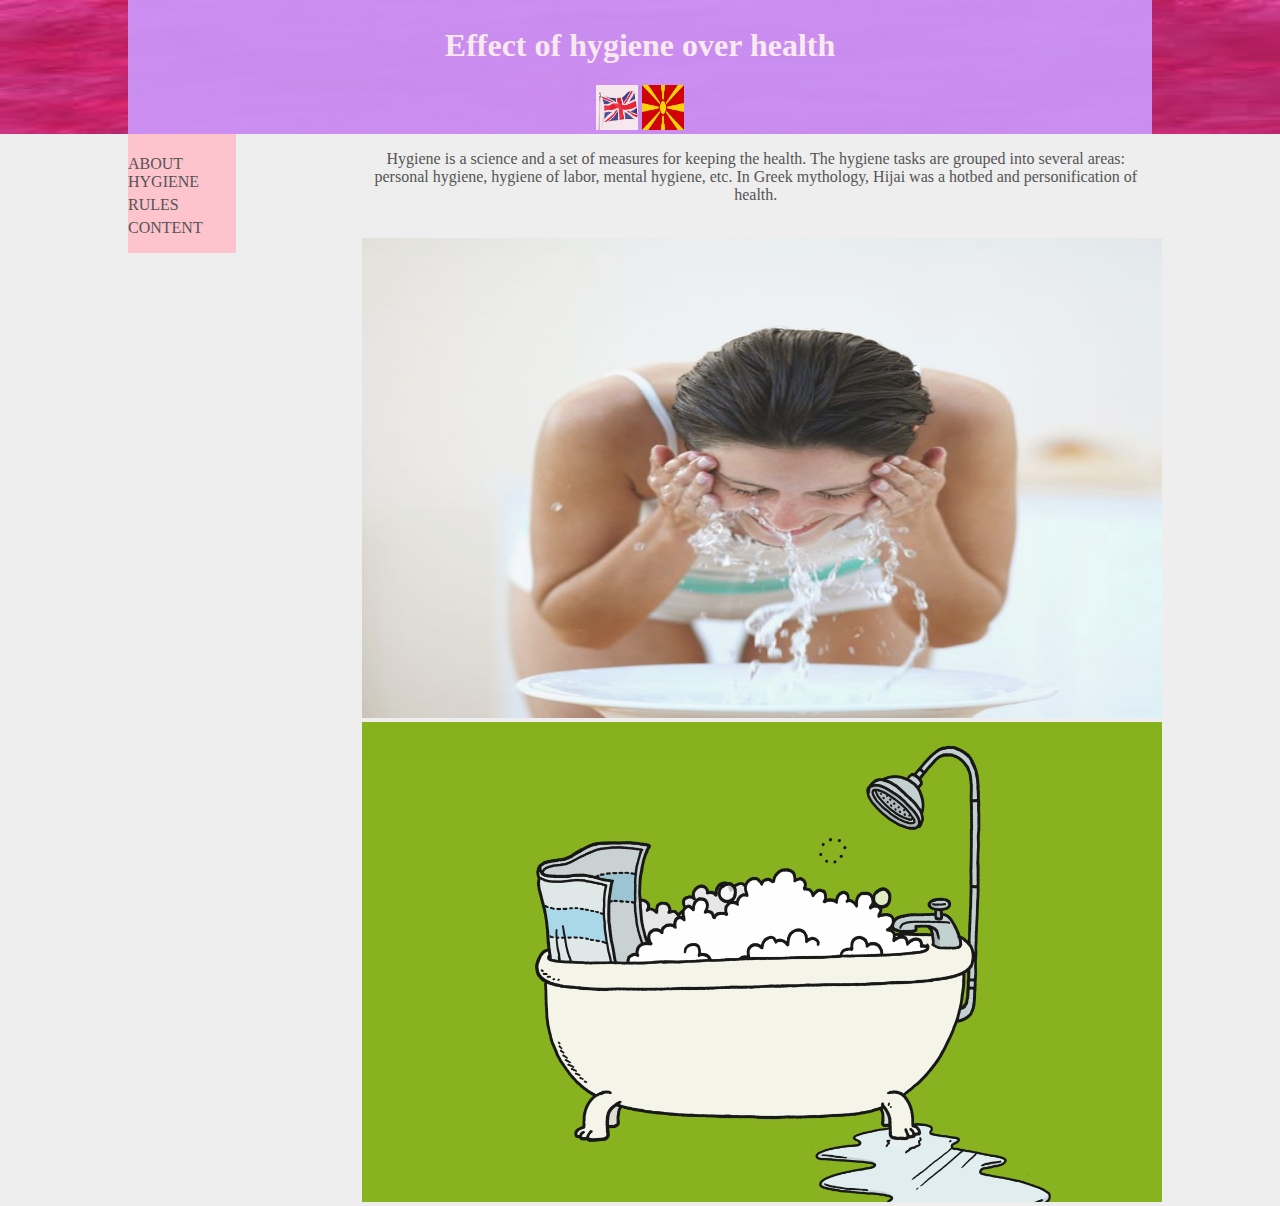
==== index.html @ e2be0513 "Update index.html" ====
<!doctype html>
<html lang="en">
<head>
<link href="style.css" rel="stylesheet" type="text/css" />
<title>Effect of hygiene over health</title>
</head>
<body>
<div id="wrapper">
	<div id="container">
    	<div id="header">
    		<h1>Effect of hygiene over health</h1>
					<a href="https://pvnbv.github.io"><img src="jpg/zname1.jpg" border="0"id='zname1' ></a>
					<a href="https://pvnbven.github.io"><img src="jpg/zname2.jpg" border="0"id='zname2' ></a>
    	</div>
    	<div id="content">
    	<div id="nav">
				<ul>
				<li><a class="selected" href="index.html">About Hygiene</a></li>
					<li><a href="pravila.html">Rules</a></li>
				<li><a href="sapun.html">Content</a></li>
				</ul>
	    </div>
    	<div id="main">
				<center>
					<p>
						Hygiene is a science and a set of measures for keeping the health.
	The hygiene tasks are grouped into several areas:
	personal hygiene, hygiene of labor, mental hygiene, etc. In Greek mythology, Hijai was a hotbed and personification of health.

					</p>

				<br>
	</center>

            <img src="jpg/lice.jpg" />
 			 <img src="jpg/gifbath.gif" />
	    </div>
    </div>

    </div>
</div>
</body>
</html>
---- style.css ----
body {
background-color: #eee ;
font-family: adobe-caslon-pro,Georgia,serif;
padding: 0px;
margin: 0px;
}

a {
text-decoration: none;
text-transform: uppercase;
20px;
color: #444444;
}

#nav a:hover {
color: #ffcccc;
}

#nav a::before {
content: "";
display: block;
height: 5px;
width: 100%;
}
h1, h2, h3 {
0;
}
#zname1{
  positon: absolute;
  top:5;
  right:5;
  width: 42px;
  height: 45px;
}
#zname2{
  positon: absolute;
  top:5;
  right:5;
  width: 42px;
  height: 45px;
}
#container {
background-color: #FFFFFF;
width: 80%;
height: auto;
margin-left: auto;
margin-right: auto;
opacity: 0.9;

}

#header {
background-color: #cc99ff;
color: white;
text-align: center;
padding: 0.5% 0% 0% 0%;

}

#content {
padding: 0;
	border-radius: 10%;
}

#nav {
width: 10.5%;
float: left;
background-color: #ffc0cb

}

#nav ul {

list-style-type: none;
padding: 0;
}

#nav li {
10px;
6px;
}
#main p {
0;
padding: 0;
Georgia;
20px;

color: #444444;
}


#nav.selected {
font-weight: bold;
}

#main {
width: 77%;
float: right;
text-align: center;
padding: 0px 2px;

}
#main img{
	width: 800px;
	height: 480px;

}

#footer {
clear: both;
padding: 0.5%;
background-color: #999999;
color: white;
text-align: center;
}
#wrapper{
	background: url(jpg/backround.jpg);
	background-size: 100% 100%;
	background-repeat: no-repeat;
	width: 100%;
}
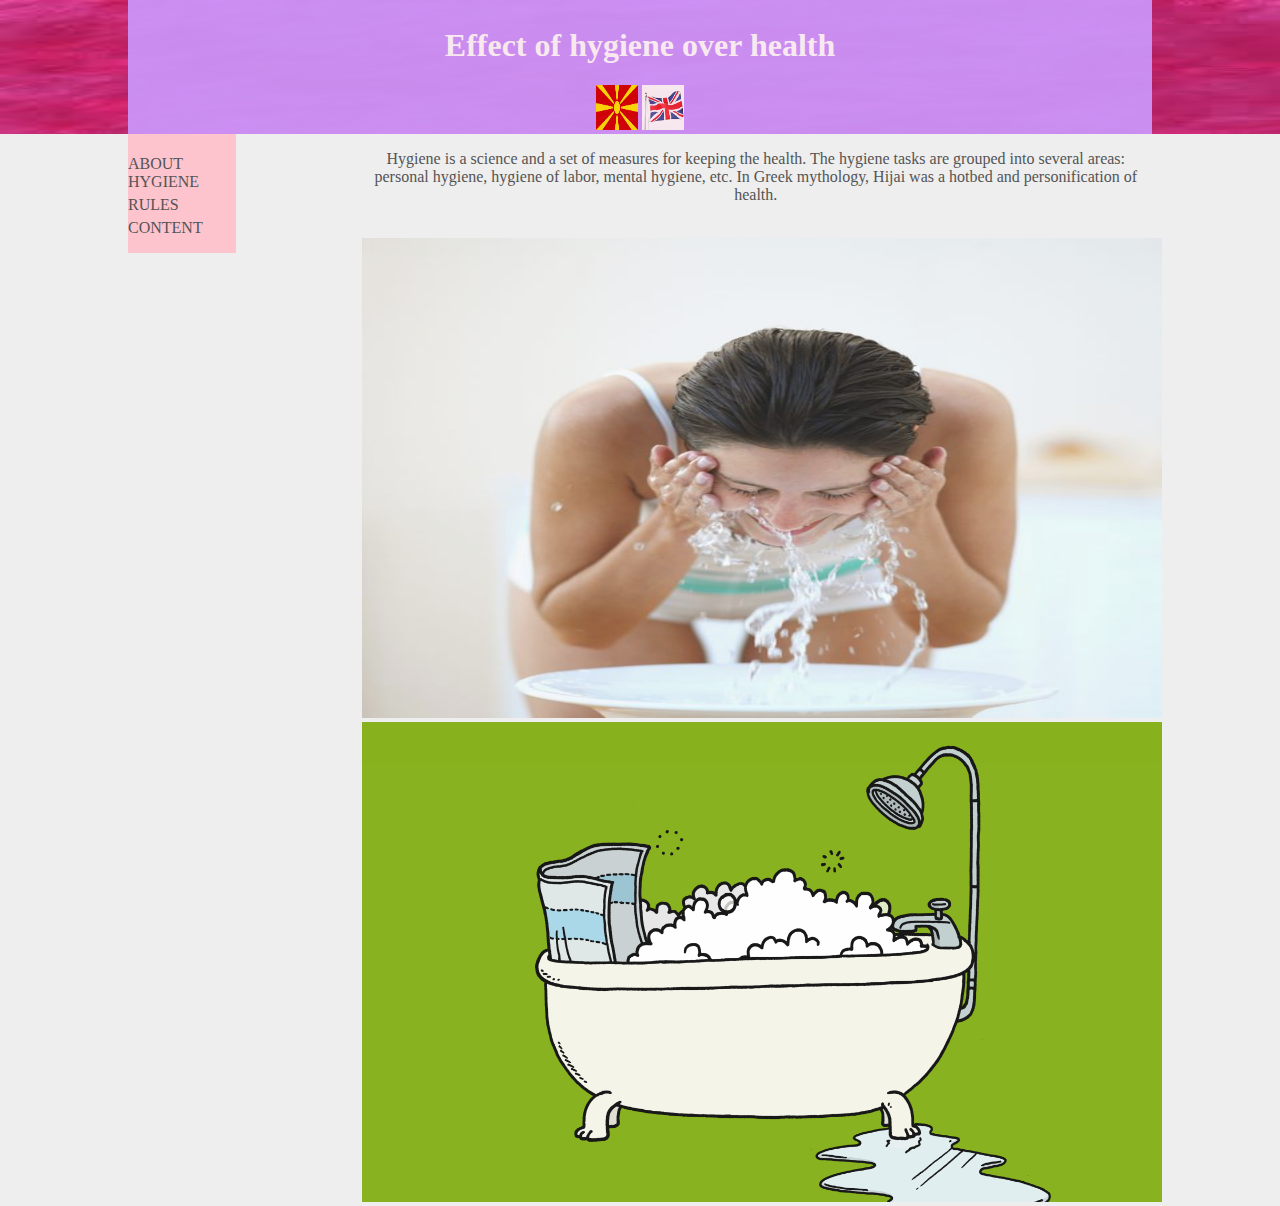
==== commit d8022955: "Update index.html" ====
--- a/index.html
+++ b/index.html
@@ -10,8 +10,8 @@
 	<div id="container">
     	<div id="header">
     		<h1>Effect of hygiene over health</h1>
-					<a href="https://pvnbv.github.io"><img src="jpg/zname1.jpg" border="0"id='zname1' ></a>
-					<a href="https://pvnbven.github.io"><img src="jpg/zname2.jpg" border="0"id='zname2' ></a>
+					<a href="https://pvnbv.github.io"><img src="jpg/zname2.jpg" border="0"id='zname1' ></a>
+					<a href="https://pvnbven.github.io"><img src="jpg/zname1.jpg" border="0"id='zname2' ></a>
     	</div>
     	<div id="content">
     	<div id="nav">
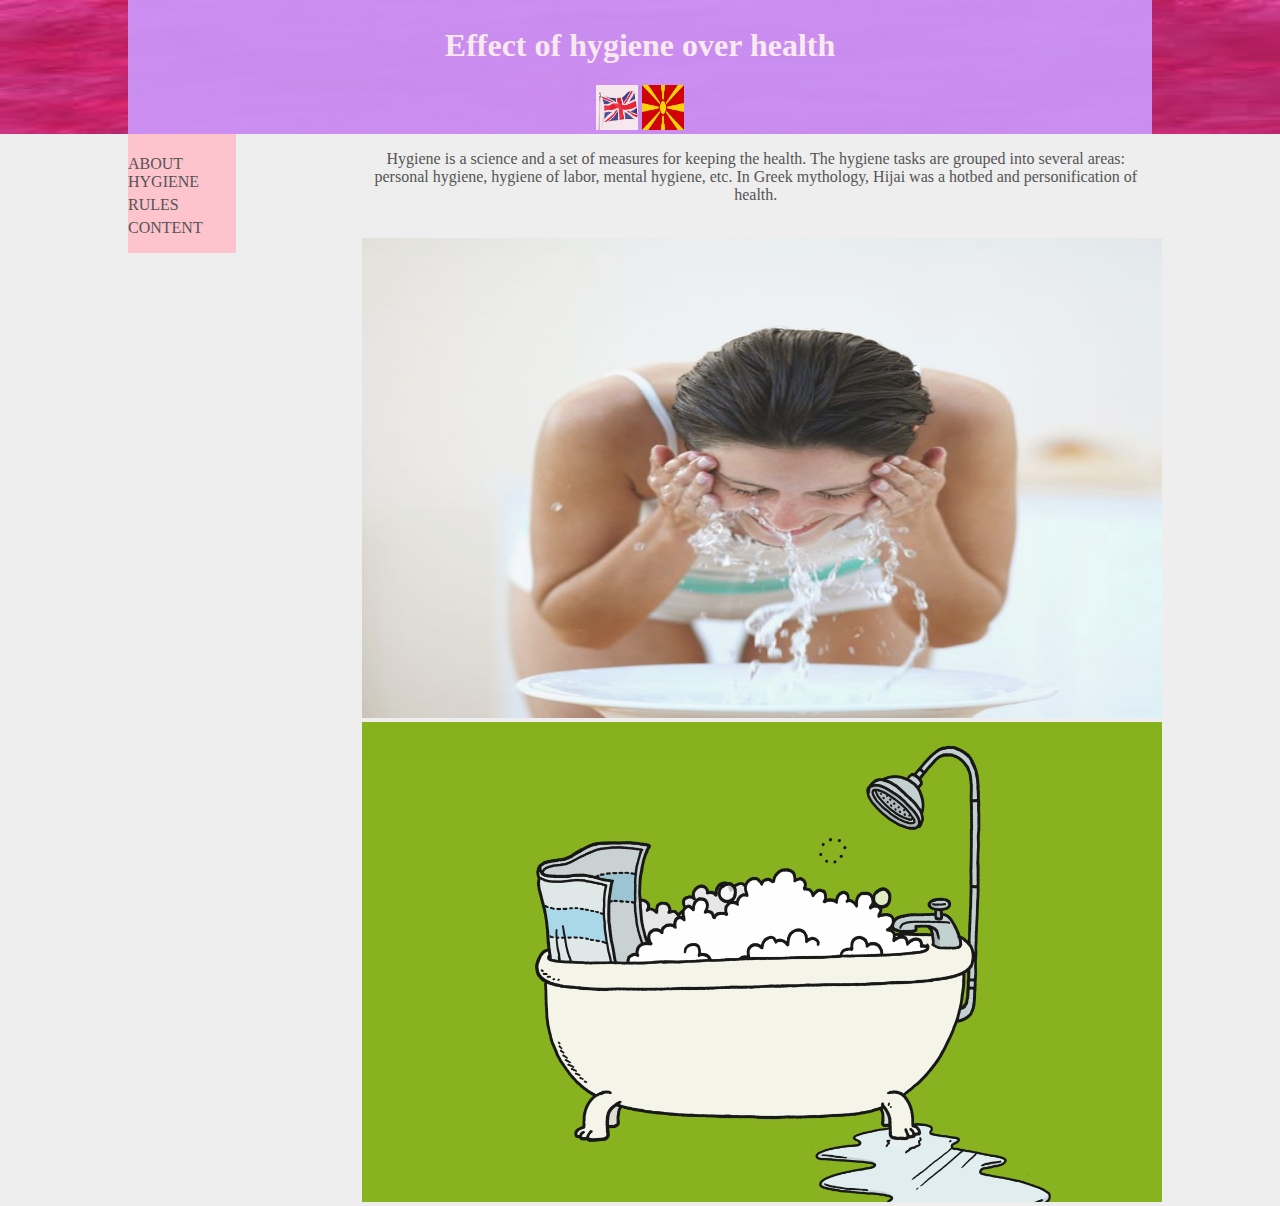
==== commit 62747cbc: "Update index.html" ====
--- a/index.html
+++ b/index.html
@@ -10,8 +10,8 @@
 	<div id="container">
     	<div id="header">
     		<h1>Effect of hygiene over health</h1>
-					<a href="https://pvnbv.github.io"><img src="jpg/zname2.jpg" border="0"id='zname1' ></a>
-					<a href="https://pvnbven.github.io"><img src="jpg/zname1.jpg" border="0"id='zname2' ></a>
+					<a href="https://pvnbven.github.io"><img src="jpg/zname1.jpg" border="0"id='zname1' ></a>
+					<a href="https://pvnbv.github.io"><img src="jpg/zname2.jpg" border="0"id='zname2' ></a>
     	</div>
     	<div id="content">
     	<div id="nav">
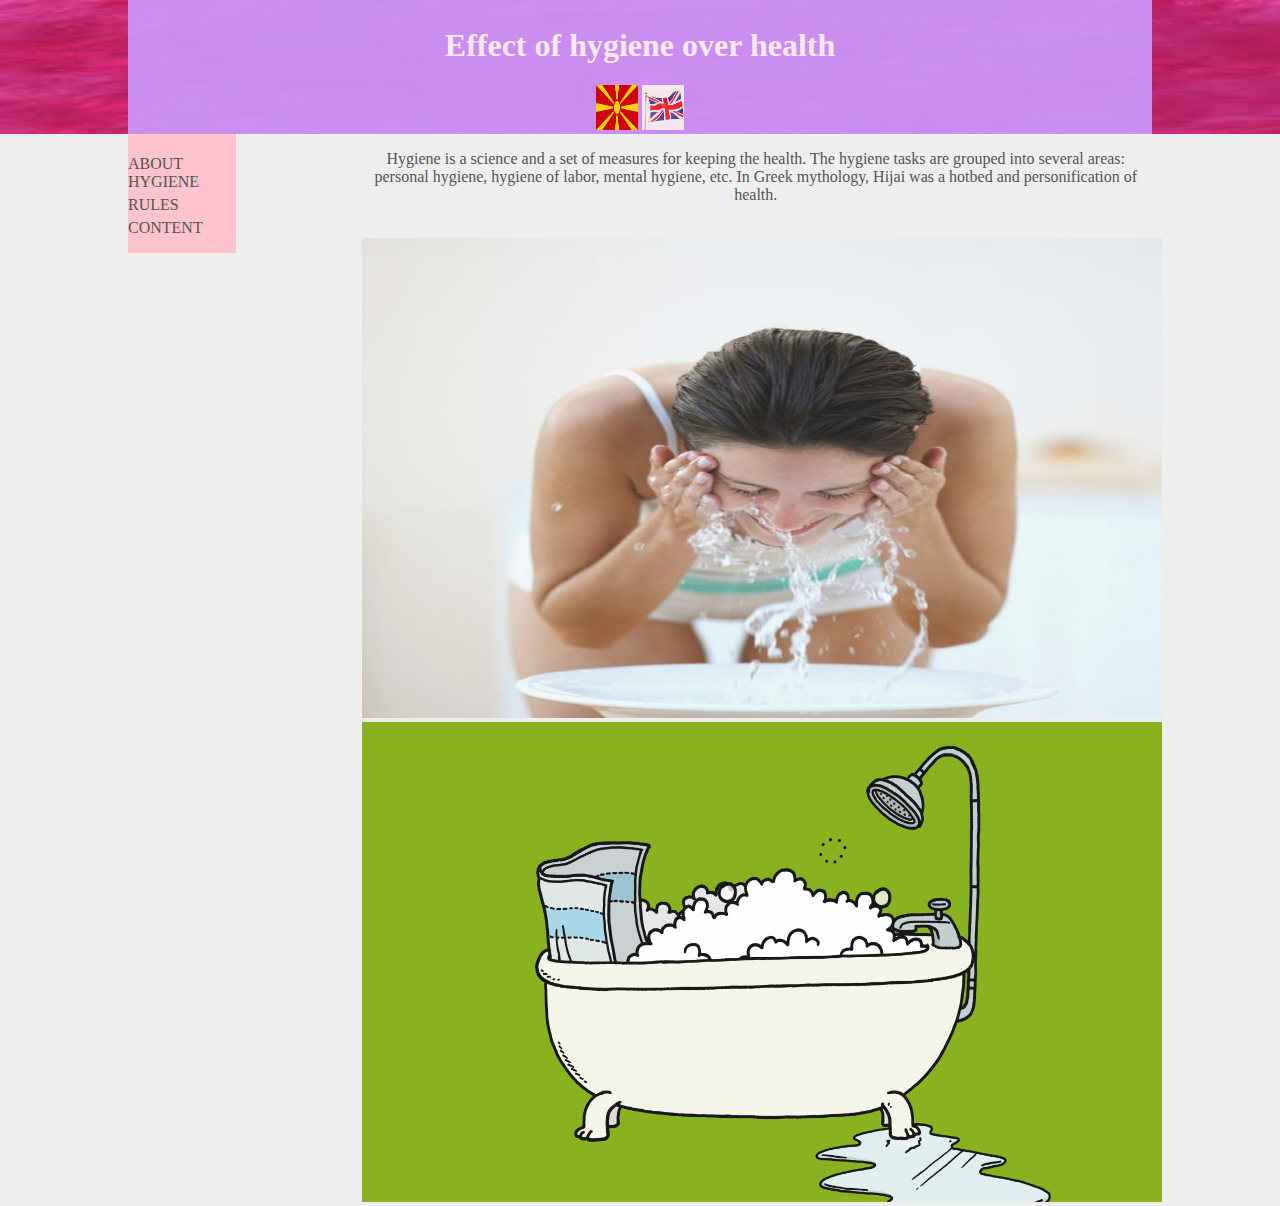
==== commit 13025d5f: "Update index.html" ====
--- a/index.html
+++ b/index.html
@@ -10,8 +10,8 @@
 	<div id="container">
     	<div id="header">
     		<h1>Effect of hygiene over health</h1>
-					<a href="https://pvnbven.github.io"><img src="jpg/zname1.jpg" border="0"id='zname1' ></a>
-					<a href="https://pvnbv.github.io"><img src="jpg/zname2.jpg" border="0"id='zname2' ></a>
+					<a href="https://pvnbven.github.io"><img src="jpg/zname2.jpg" border="0"id='zname1' ></a>
+					<a href="https://pvnbv.github.io"><img src="jpg/zname1.jpg" border="0"id='zname2' ></a>
     	</div>
     	<div id="content">
     	<div id="nav">
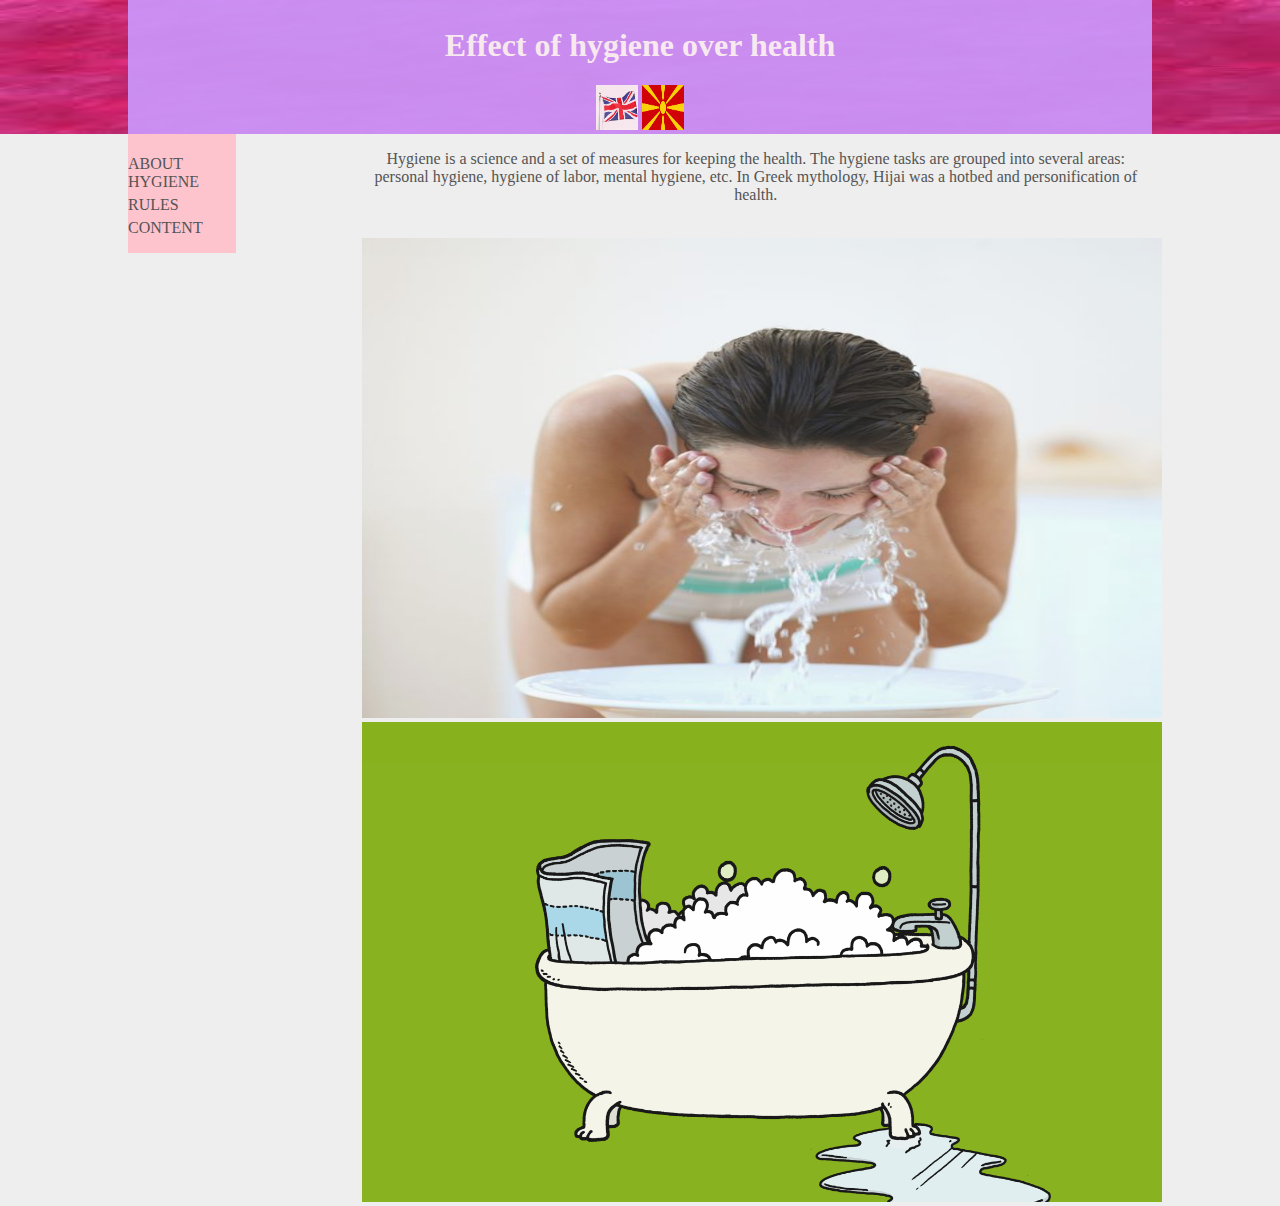
==== commit 353ec37c: "Update index.html" ====
--- a/index.html
+++ b/index.html
@@ -10,8 +10,8 @@
 	<div id="container">
     	<div id="header">
     		<h1>Effect of hygiene over health</h1>
-					<a href="https://pvnbven.github.io"><img src="jpg/zname2.jpg" border="0"id='zname1' ></a>
-					<a href="https://pvnbv.github.io"><img src="jpg/zname1.jpg" border="0"id='zname2' ></a>
+					<a href="https://pvnbven.github.io"><img src="jpg/zname1.jpg" border="0"id='zname1' ></a>
+					<a href="https://pvnbv.github.io"><img src="jpg/zname2.jpg" border="0"id='zname2' ></a>
     	</div>
     	<div id="content">
     	<div id="nav">
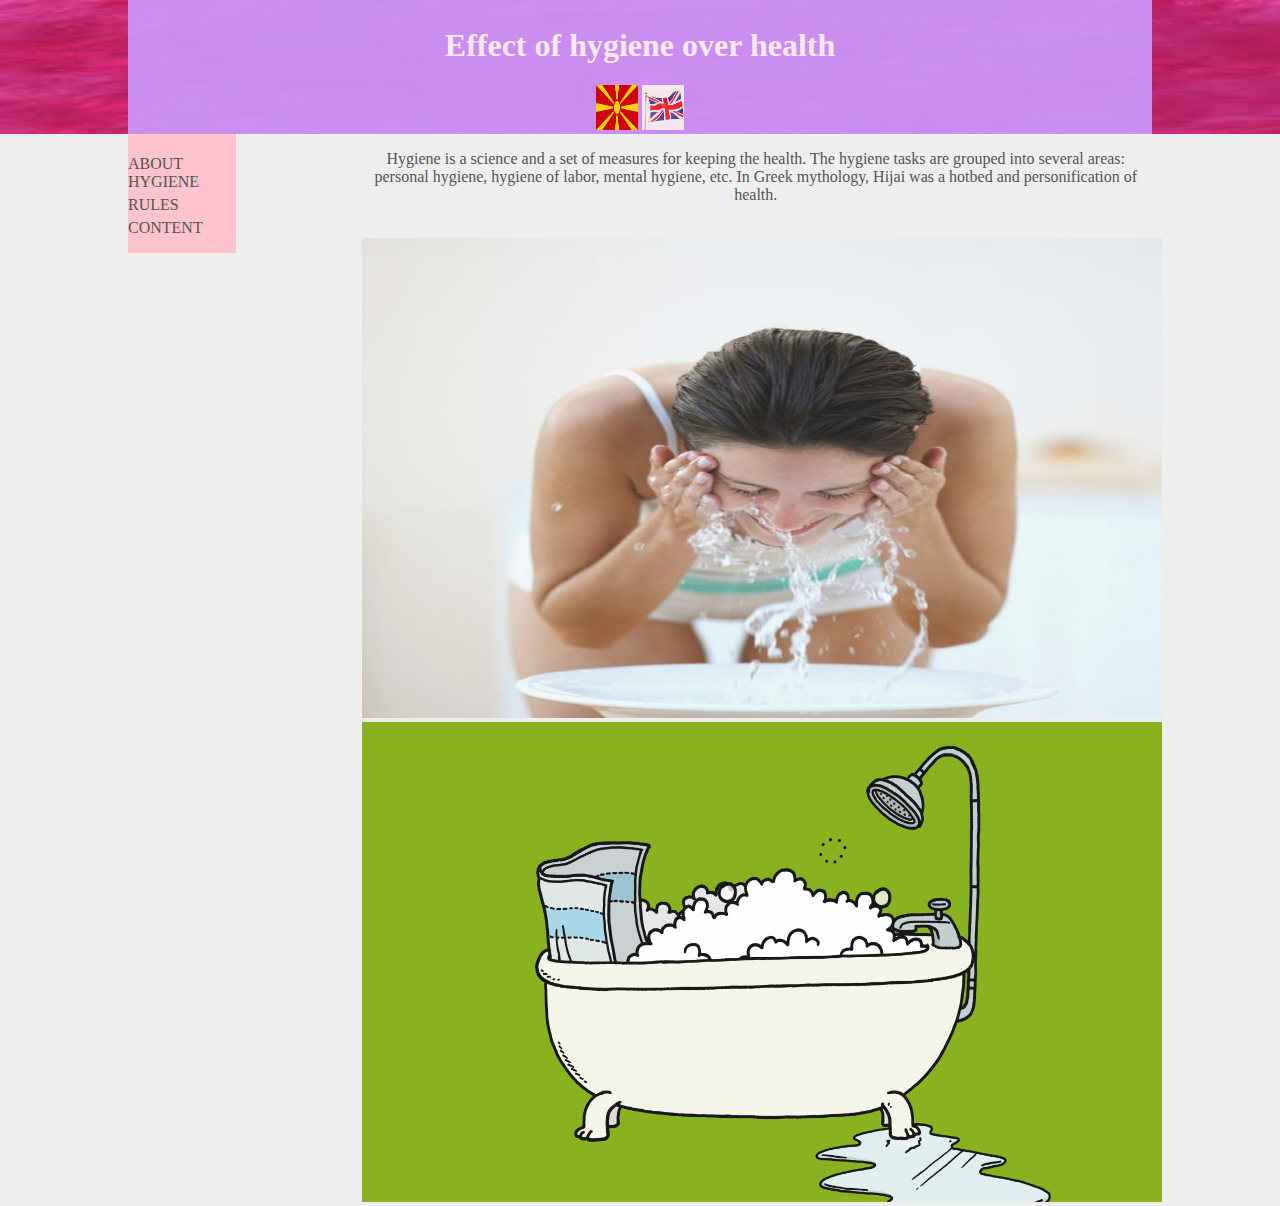
==== commit 8441e033: "Update index.html" ====
--- a/index.html
+++ b/index.html
@@ -10,8 +10,9 @@
 	<div id="container">
     	<div id="header">
     		<h1>Effect of hygiene over health</h1>
-					<a href="https://pvnbven.github.io"><img src="jpg/zname1.jpg" border="0"id='zname1' ></a>
+					
 					<a href="https://pvnbv.github.io"><img src="jpg/zname2.jpg" border="0"id='zname2' ></a>
+		<a href="http://bit.do/ehchU"><img src="jpg/zname1.jpg" border="0"id='zname1' ></a>
     	</div>
     	<div id="content">
     	<div id="nav">
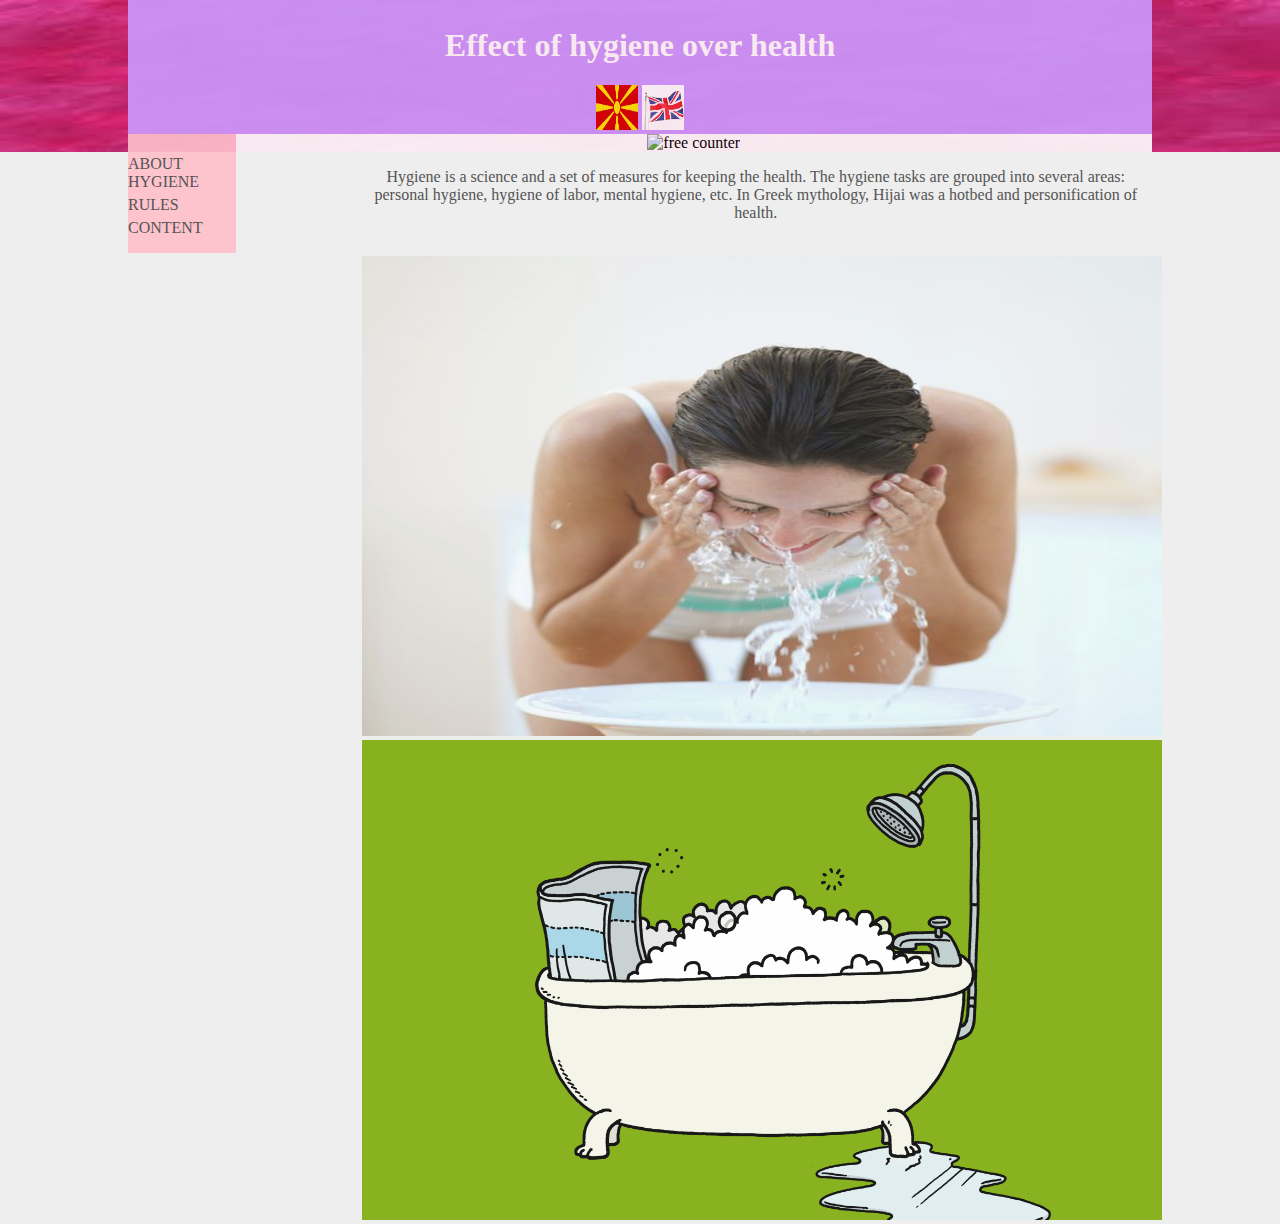
==== commit 35d2d7ad: "Update index.html" ====
--- a/index.html
+++ b/index.html
@@ -22,6 +22,8 @@
 				<li><a href="sapun.html">Content</a></li>
 				</ul>
 	    </div>
+	    	<div align=center><img src='https://www.counter12.com/img-Cd5YdYDw17DCy5Wy-9.gif'
+		         border='0' alt='free counter'></a><script type='text/javascript' ></script></div>
     	<div id="main">
 				<center>
 					<p>
